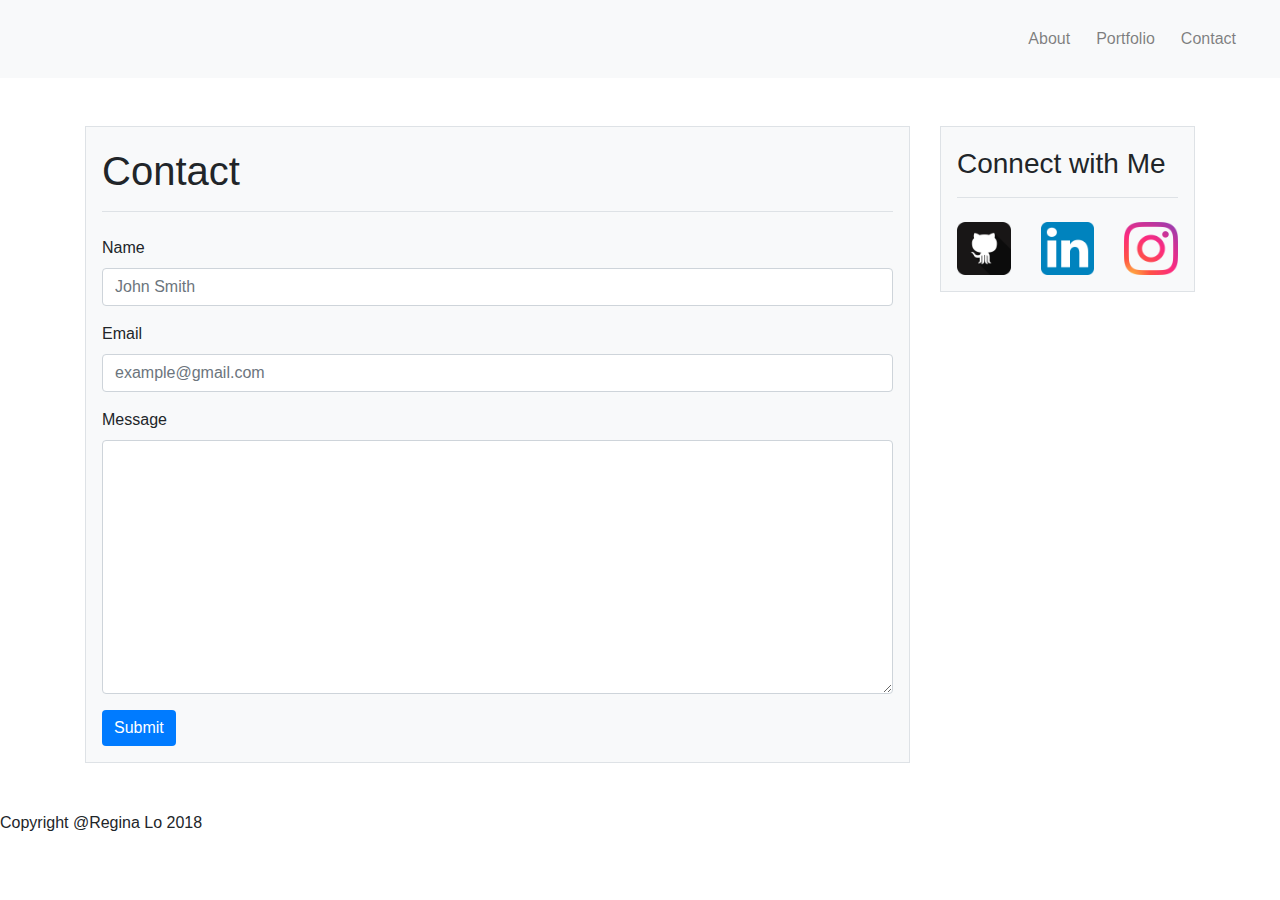
==== contact.html @ a5267b46 "edit" ====
<!DOCTYPE html>
<html lang="en">
<head>
    <meta charset="UTF-8">
    <meta name="viewport" content="width=device-width, initial-scale=1.0">
    <meta http-equiv="X-UA-Compatible" content="ie=edge">
    <!-- Bootstrap Stylesheet -->
    <link rel="stylesheet" href="https://maxcdn.bootstrapcdn.com/bootstrap/4.0.0/css/bootstrap.min.css" integrity="sha384-Gn5384xqQ1aoWXA+058RXPxPg6fy4IWvTNh0E263XmFcJlSAwiGgFAW/dAiS6JXm" crossorigin="anonymous">
    <!--CSS Stylesheet-->
    <link rel="stylesheet" type="text/css" href="assets/css/style.css">
</head>

<body>

<!-- Navigation Bar -->
<nav class="navbar navbar-expand-md navbar-light bg-light" id="masthead">
    <div class="container-fluid">
        <!--Brand-->
        <a class="navbar-brand text-light px-md-4 py-md-3" id="name" href="#">Regina Lo</a>
        <button class="navbar-toggler" type="button" data-toggle="collapse" data-target="#navbarNav" aria-controls="navbarNav" aria-expanded="false" aria-label="Toggle navigation">
            <span class="navbar-toggler-icon"></span>
        </button>
        <div class="collapse text-right navbar-collapse justify-content-end" id="navbarNav">
            <ul class="navbar-nav">
                <li class="nav-item">
                    <a class="nav-link" href="index.html">About</a>
                </li>
                <li class="nav-item">
                    <a class="nav-link" href="portfolio.html">Portfolio</a>
                </li>
                <li class="nav-item">
                    <a class="nav-link" href="contact.html">Contact</a>
                </li>
            </ul>
        </div>
    </div>
    </nav>

<!-- Main Body About Me-->
<div class="container py-md-5" id="body">
<div class="row">
    <section class="main-section col-md-9">
    <div class="border bg-light p-md-3 mainBorder">
        <h1 class="border-bottom pt-md-1 pb-md-3"> Contact </h1>
        <form class="pt-md-3">
            <div class="form-group">
                <label for="inputName">Name</label>
                  <input type="name" class="form-control" id="exampleInputName" aria-describedby="nameHelp" placeholder="John Smith">
            </div>
            <div class="form-group">
                  <label for="inputEmail">Email</label>
                  <input type="email" class="form-control" id="exampleInputEmail" placeholder="example@gmail.com">
            </div>
            <div class="form-group">
                <label for="inputMessage">Message</label>
                <textarea class="form-control" id="message" rows="10"></textarea>
                  </div>
            <button type="submit" class="btn btn-primary border-0" id="submitButton">Submit</button>
        </form>
    </div>
    </section>
    
    <sideBar class="side-bar col-md-3">
        <div class="border bg-light p-md-3">
            <h3 class="border-bottom pt-md-1 pb-md-3"> Connect with Me </h3>
            <div class="row networks pt-md-3">
                <div class="github col-md-4">
                    <img class="img-fluid" src="assets/images/github.png" alt="github">
                </div>
                <div class="linkedin col-md-4">
                    <img class="img-fluid" src="assets/images/linkedin.png" alt="linkedin">
                </div>
                <div class="instagram col-md-4">
                    <img class="img-fluid" src="assets/images/instagram.png" alt="instagram">
                </div> 
            </div>
        </div>
    </sideBar>
</div>
</div>

<!-- Footer -->
<footer>
    <div class="footer">
    <p>Copyright @Regina Lo 2018</p>
    </div>
</footer>

<script src="https://code.jquery.com/jquery-3.2.1.slim.min.js" integrity="sha384-KJ3o2DKtIkvYIK3UENzmM7KCkRr/rE9/Qpg6aAZGJwFDMVNA/GpGFF93hXpG5KkN" crossorigin="anonymous"></script>
<script src="https://cdnjs.cloudflare.com/ajax/libs/popper.js/1.12.9/umd/popper.min.js" integrity="sha384-ApNbgh9B+Y1QKtv3Rn7W3mgPxhU9K/ScQsAP7hUibX39j7fakFPskvXusvfa0b4Q" crossorigin="anonymous"></script>
<script src="https://maxcdn.bootstrapcdn.com/bootstrap/4.0.0/js/bootstrap.min.js" integrity="sha384-JZR6Spejh4U02d8jOt6vLEHfe/JQGiRRSQQxSfFWpi1MquVdAyjUar5+76PVCmYl" crossorigin="anonymous"></script>

</body>
</html>
---- assets/css/style.css ----
/* All page style */
/* Nav Bar */
body{
    min-height: 100vh;
}

.name{
    text-decoration-line: none;
    background-color: #4aaaa9;
    color: white;
    font-family: Arial, Helvetica, sans-serif;
    font-size: 2em;
    margin-top: 0.67em;
    margin-bottom: 0.67em;
    margin-left: 0;
    margin-right: 0;
    font-weight: bold;
    padding: 10px 20px;
}

li{
    padding: 0px 5px;
}
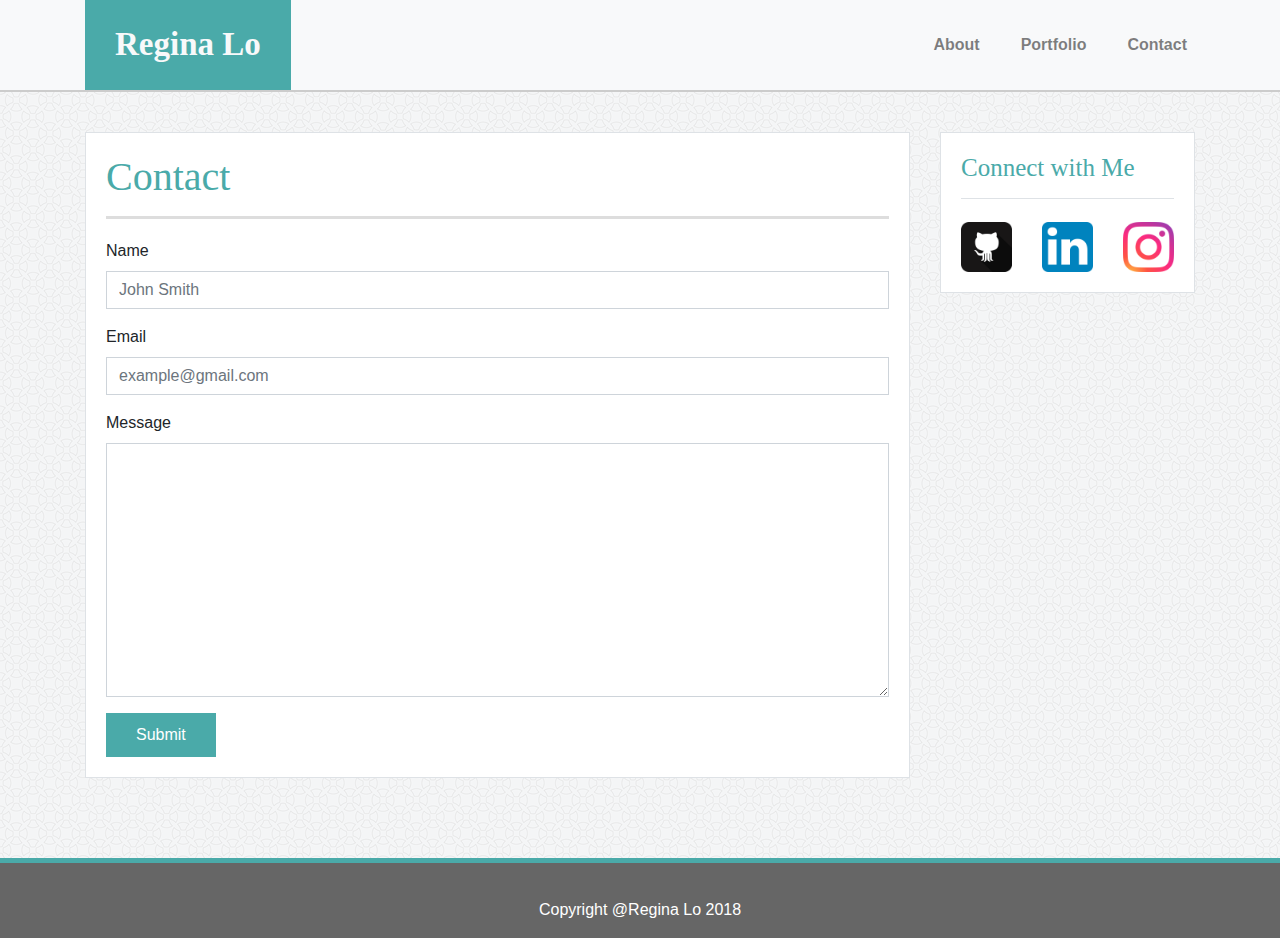
==== commit 64d31472: "final" ====
--- a/contact.html
+++ b/contact.html
@@ -14,9 +14,9 @@
 
 <!-- Navigation Bar -->
 <nav class="navbar navbar-expand-md navbar-light bg-light" id="masthead">
-    <div class="container-fluid">
+    <div class="container">
         <!--Brand-->
-        <a class="navbar-brand text-light px-md-4 py-md-3" id="name" href="#">Regina Lo</a>
+        <a class="navbar-brand text-light" id="name" href="index.html">Regina Lo</a>
         <button class="navbar-toggler" type="button" data-toggle="collapse" data-target="#navbarNav" aria-controls="navbarNav" aria-expanded="false" aria-label="Toggle navigation">
             <span class="navbar-toggler-icon"></span>
         </button>
@@ -37,19 +37,19 @@
     </nav>
 
 <!-- Main Body About Me-->
-<div class="container py-md-5" id="body">
+<div class="container" id="main-container">
 <div class="row">
     <section class="main-section col-md-9">
-    <div class="border bg-light p-md-3 mainBorder">
-        <h1 class="border-bottom pt-md-1 pb-md-3"> Contact </h1>
-        <form class="pt-md-3">
+    <div class="border" id="main-border">
+        <h1> Contact </h1>
+        <form>
             <div class="form-group">
                 <label for="inputName">Name</label>
-                  <input type="name" class="form-control" id="exampleInputName" aria-describedby="nameHelp" placeholder="John Smith">
+                  <input type="name" class="form-control input-border" id="exampleInputName" aria-describedby="nameHelp" placeholder="John Smith">
             </div>
             <div class="form-group">
                   <label for="inputEmail">Email</label>
-                  <input type="email" class="form-control" id="exampleInputEmail" placeholder="example@gmail.com">
+                  <input type="email" class="form-control input-border" id="exampleInputEmail" placeholder="example@gmail.com">
             </div>
             <div class="form-group">
                 <label for="inputMessage">Message</label>
@@ -61,18 +61,24 @@
     </section>
     
     <sideBar class="side-bar col-md-3">
-        <div class="border bg-light p-md-3">
-            <h3 class="border-bottom pt-md-1 pb-md-3"> Connect with Me </h3>
-            <div class="row networks pt-md-3">
-                <div class="github col-md-4">
-                    <img class="img-fluid" src="assets/images/github.png" alt="github">
+        <div class="border" id="main-border">
+            <h2 class="border-bottom"> Connect with Me </h2>
+            <div class="row" id="networks">
+                <div class="github col-4 col-lg-4" id="logo">
+                    <a href="https://github.com/tlo015"> 
+                        <img class="img-fluid" src="assets/images/github.png" alt="github">
+                    </a>
                 </div>
-                <div class="linkedin col-md-4">
-                    <img class="img-fluid" src="assets/images/linkedin.png" alt="linkedin">
+                <div class="linkedin col-4 col-lg-4" id="logo">
+                    <a href="https://www.linkedin.com/in/tlo015">
+                        <img class="img-fluid" src="assets/images/linkedin.png" alt="linkedin">
+                    </a>
                 </div>
-                <div class="instagram col-md-4">
-                    <img class="img-fluid" src="assets/images/instagram.png" alt="instagram">
-                </div> 
+                <div class="instagram col-4 col-lg-4" id="logo">
+                    <a href="http://www.instagram.com/blkpocket">
+                        <img class="img-fluid" src="assets/images/instagram.png" alt="instagram">
+                    </a>
+                </div>  
             </div>
         </div>
     </sideBar>
@@ -81,9 +87,7 @@
 
 <!-- Footer -->
 <footer>
-    <div class="footer">
     <p>Copyright @Regina Lo 2018</p>
-    </div>
 </footer>
 
 <script src="https://code.jquery.com/jquery-3.2.1.slim.min.js" integrity="sha384-KJ3o2DKtIkvYIK3UENzmM7KCkRr/rE9/Qpg6aAZGJwFDMVNA/GpGFF93hXpG5KkN" crossorigin="anonymous"></script>
--- a/assets/css/style.css
+++ b/assets/css/style.css
@@ -1,23 +1,151 @@
-/* All page style */
-/* Nav Bar */
-body{
-    min-height: 100vh;
+/* --All page style-- */
+*{
+    box-sizing: border-box;
 }
 
-.name{
+html {
+    /* For footer */
+    position: relative;
+    min-height: 100%;
+}
+
+body {
+    background-image: url("../images/circles.png");
+    font-family: Arial, Helvetica, sans-serif;
+    /* Margin bottom by footer height */
+    margin-bottom: 120px;
+}
+
+/* --Nav Bar-- */
+#masthead{
+    border-bottom-style: solid;
+    border-bottom-color: #cccccc;
+    border-bottom-width: 2px;
+}
+
+#name{
     text-decoration-line: none;
     background-color: #4aaaa9;
-    color: white;
-    font-family: Arial, Helvetica, sans-serif;
-    font-size: 2em;
-    margin-top: 0.67em;
-    margin-bottom: 0.67em;
-    margin-left: 0;
-    margin-right: 0;
-    font-weight: bold;
-    padding: 10px 20px;
+    font-family: Georgia, 'Times New Roman', Times, serif;
+    font-size: 33px;
+    font-weight: 700;
+    padding: 20px 30px;
+    margin: -8px 0;
 }
 
-li{
-    padding: 0px 5px;
+.nav-item{
+    padding-left: 25px;
 }
+
+.nav-link{
+    color: grey;
+    font-weight: 700;
+}
+
+/* --Page Template-- */
+#main-container{
+    margin-top: 40px;
+}
+
+#main-border{
+    border-style: solid;
+    border-color: #cccccc;
+    padding: 20px;
+    background-color: #ffffff;
+}
+
+h1{
+    color: #4aaaa9;
+    font-family: Georgia, 'Times New Roman', Times, serif;
+    font-weight: 300;
+    padding-bottom: 15px;
+    border-bottom-style: solid;
+    border-bottom-color: #dddddd;
+    border-bottom-width: 3px;
+    margin-bottom: 20px;
+}
+
+section{
+    margin-bottom: 40px;
+}
+
+/* --Side Bar-- */
+h2{
+    color: #4aaaa9;
+    font-family: Georgia, 'Times New Roman', Times, serif;
+    font-size: 25px;
+    font-weight: 300;
+    padding-bottom: 15px;
+    border-bottom-style: solid;
+    border-bottom-color: #dddddd;
+    border-bottom-width: 2px;
+}
+
+#networks{
+    padding-top: 15px;
+}
+
+
+
+/* --Footer-- */
+footer{
+    position: absolute;
+    bottom: 0;
+    width: 100%;
+    height: 80px;
+    background-color: #666666;
+    color: white;
+    text-align: center;
+    border-top-style: solid;
+    border-top-color: #4aaaa9;
+    border-top-width: 5px;
+    padding: 35px 0px 0px 0px;
+}
+
+
+/* --Main Body Index --*/
+.my-image{
+    float: left;
+    width: 200px;
+    height: auto;
+    padding-top: 5px;
+    padding-right: 15px;
+}
+
+/* --Main Body Portfolio-- */
+#row{
+    padding-top: 20px;
+}
+
+.work {
+    position: relative;
+    overflow: auto;
+    padding: 10px 0px;
+  }
+ 
+.work h3 {
+    background-color: #4aaaa9;
+    position: absolute;
+    bottom: 20px;
+    margin-bottom: 0;
+    font-weight: 300;
+    line-height: 30px;
+    border-bottom: 0;
+}
+
+/* --Main Body Contact */
+.input-border{
+    border-radius: 0px;
+}
+
+#message{
+    border-radius: 0px;
+}
+
+#submitButton{
+    border-radius: 0px;
+    background-color: #4aaaa9;
+    padding:10px 30px;
+}
+
+
